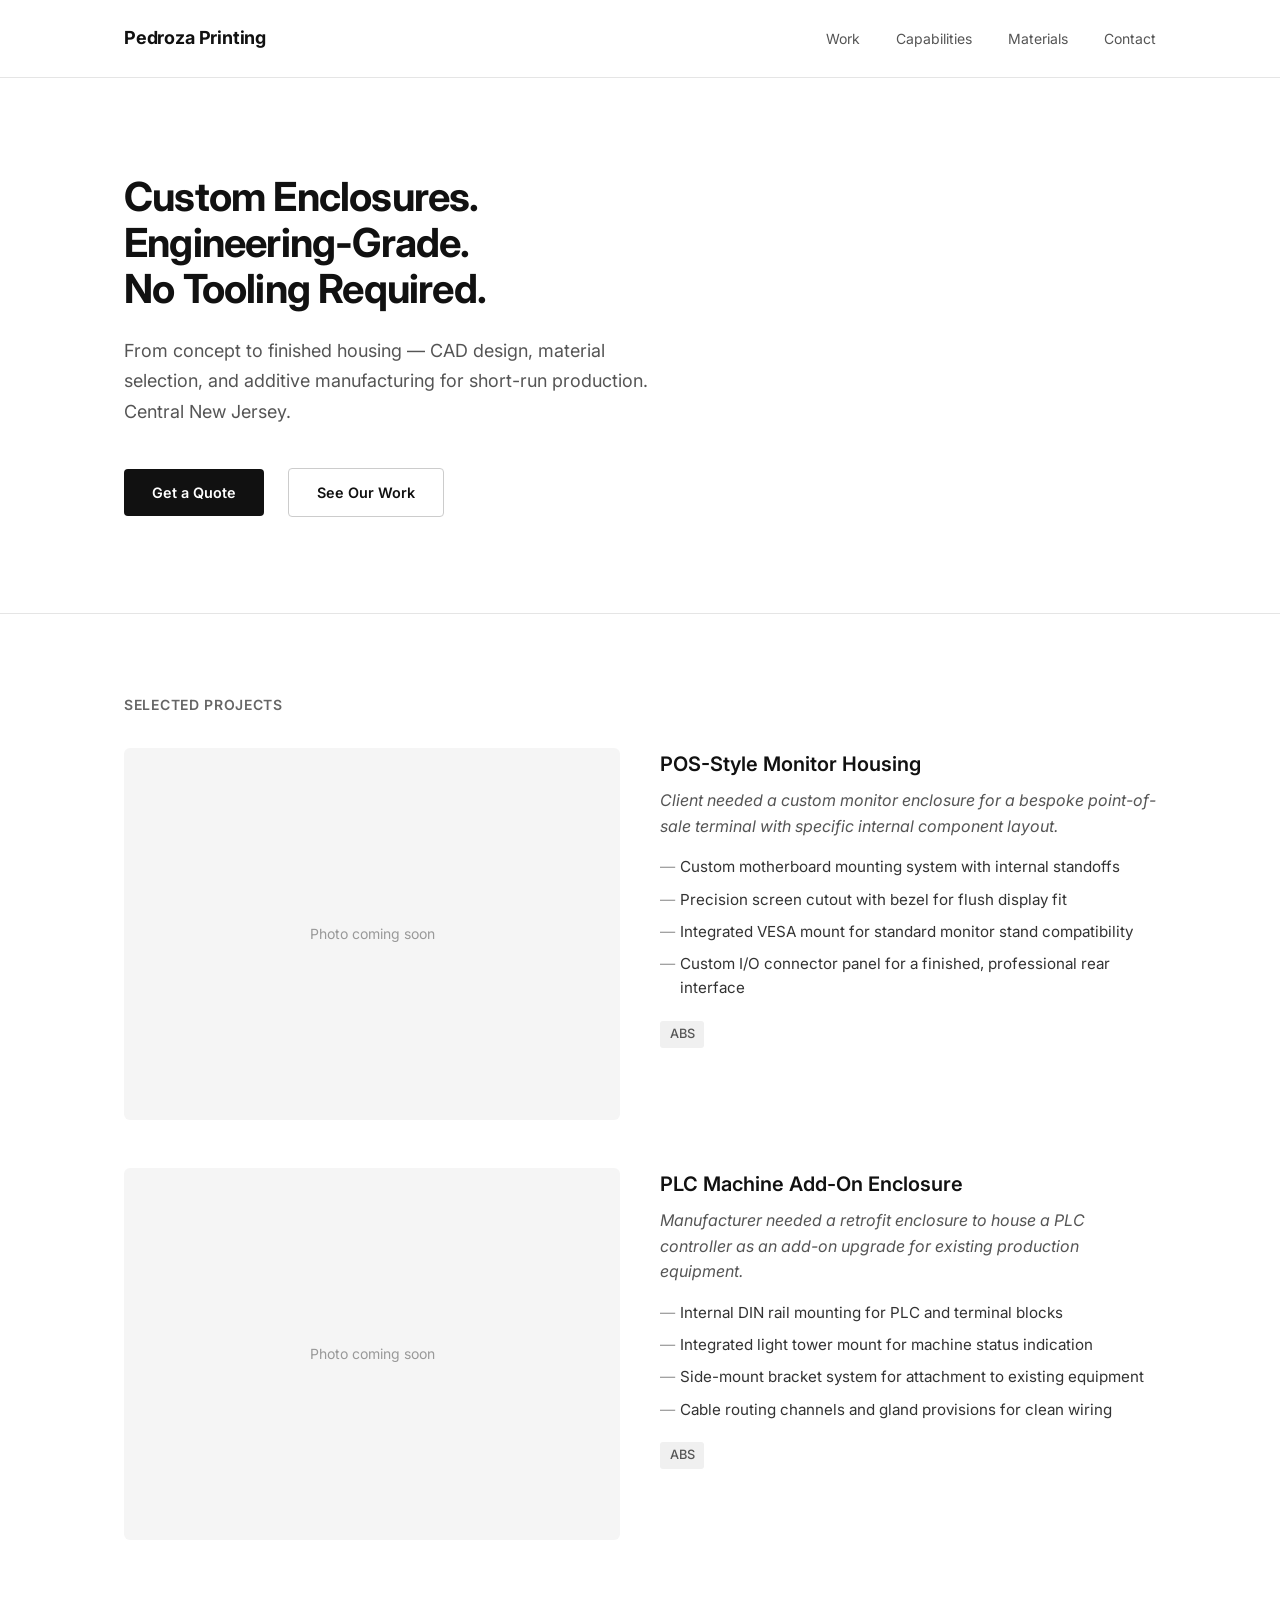
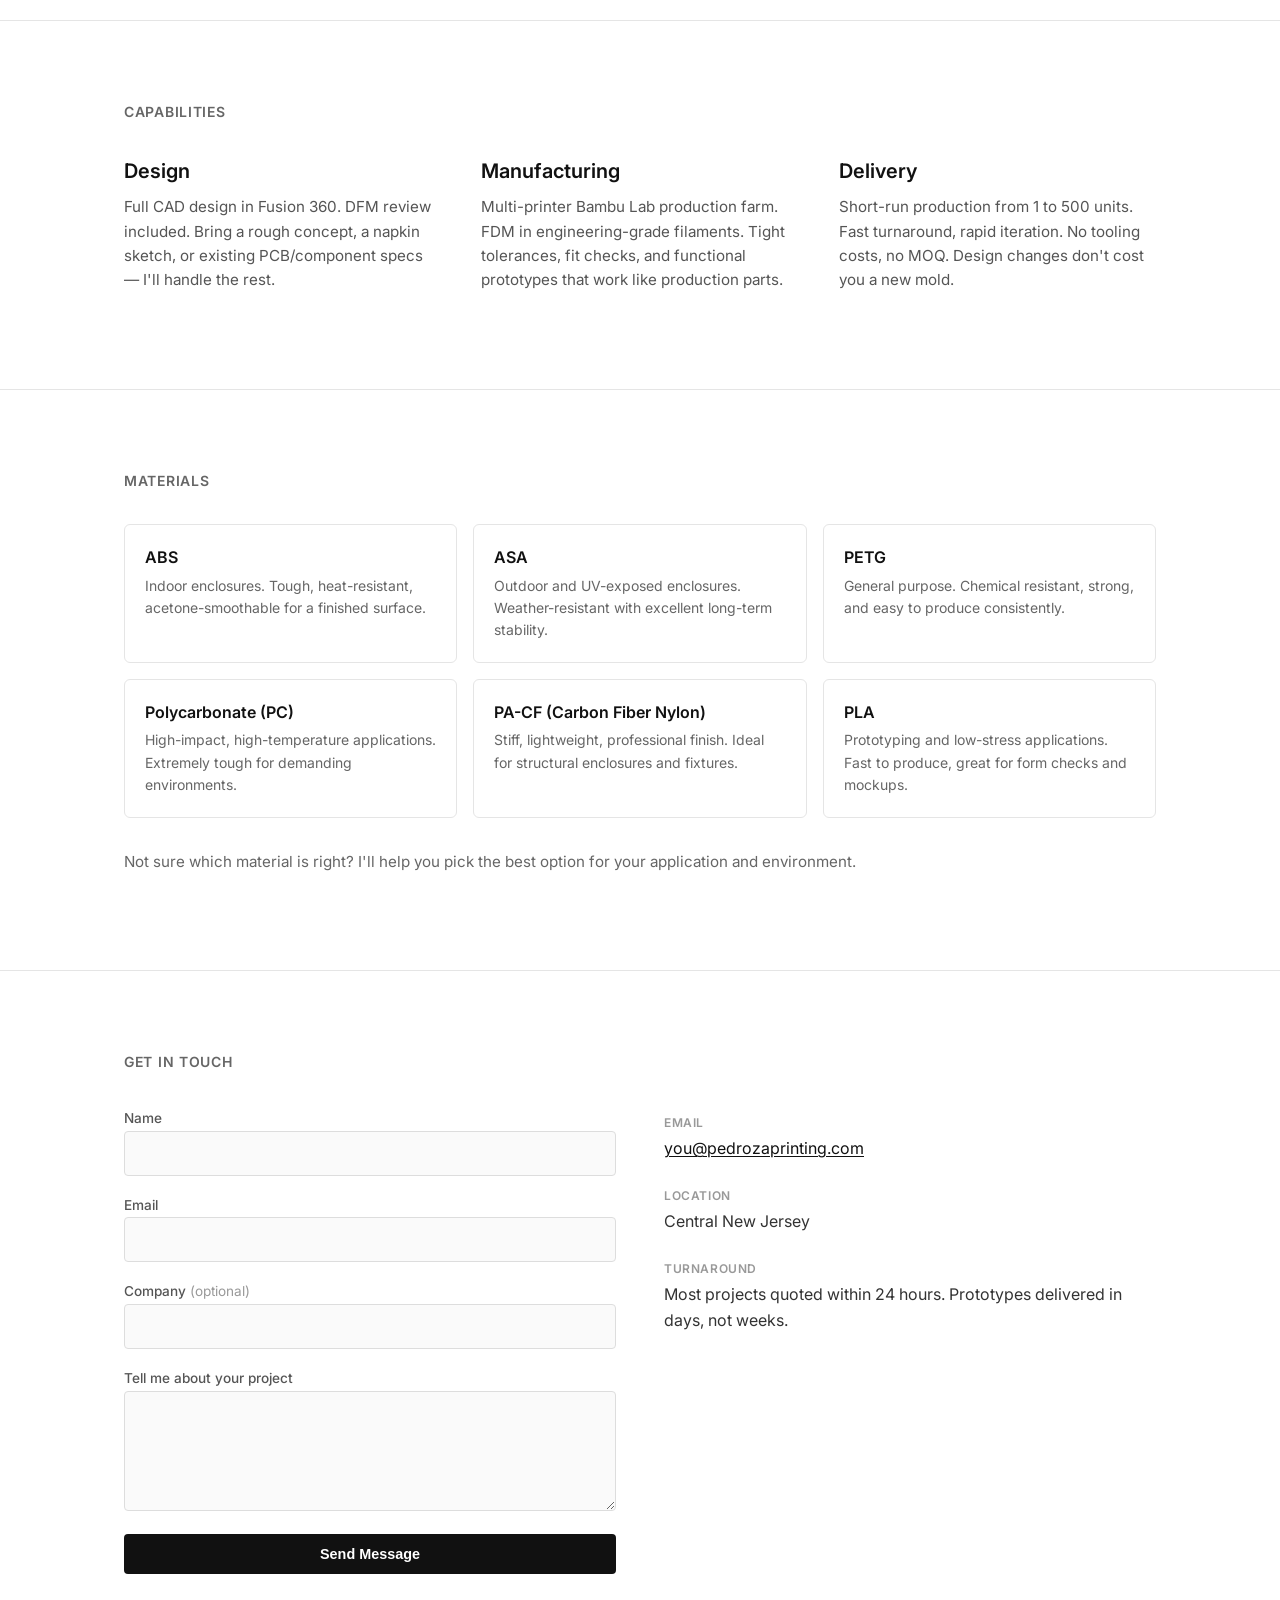
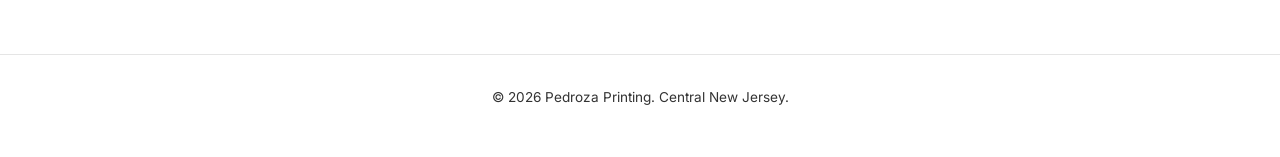
==== index.html @ 91ef7838 "Add portfolio site — all sections with placeholder case studies" ====
<!DOCTYPE html>
<html lang="en">
<head>
  <meta charset="UTF-8">
  <meta name="viewport" content="width=device-width, initial-scale=1.0">
  <title>Pedroza Printing — Custom Electronic Enclosures</title>
  <meta name="description" content="Engineering-grade custom enclosures. CAD design, material selection, and additive manufacturing for short-run production. Central New Jersey.">
  <link rel="preconnect" href="https://fonts.googleapis.com">
  <link rel="preconnect" href="https://fonts.gstatic.com" crossorigin>
  <link href="https://fonts.googleapis.com/css2?family=Inter:wght@400;500;600;700&display=swap" rel="stylesheet">
  <link rel="stylesheet" href="assets/style.css">
</head>
<body>

  <!-- HEADER -->
  <header>
    <div class="container">
      <a href="#" class="logo">Pedroza Printing</a>
      <nav>
        <a href="#work">Work</a>
        <a href="#capabilities">Capabilities</a>
        <a href="#materials">Materials</a>
        <a href="#contact">Contact</a>
      </nav>
    </div>
  </header>

  <!-- HERO -->
  <section class="hero">
    <div class="container">
      <h1>Custom Enclosures.<br>Engineering-Grade.<br>No Tooling Required.</h1>
      <p class="subhead">From concept to finished housing — CAD design, material selection, and additive manufacturing for short-run production. Central New Jersey.</p>
      <div class="hero-actions">
        <a href="#contact" class="btn btn-primary">Get a Quote</a>
        <a href="#work" class="btn btn-secondary">See Our Work</a>
      </div>
    </div>
  </section>

  <!-- CASE STUDIES -->
  <section id="work">
    <div class="container">
      <h2>Selected Projects</h2>
      <div class="case-studies-grid">

        <!-- Case Study 1: POS Monitor Housing -->
        <article class="case-study">
          <div class="case-study-image">
            <!-- Replace with: <img src="assets/projects/pos-monitor.jpg" alt="POS monitor housing"> -->
            Photo coming soon
          </div>
          <div class="case-study-body">
            <h3>POS-Style Monitor Housing</h3>
            <p class="problem">Client needed a custom monitor enclosure for a bespoke point-of-sale terminal with specific internal component layout.</p>
            <ul>
              <li>Custom motherboard mounting system with internal standoffs</li>
              <li>Precision screen cutout with bezel for flush display fit</li>
              <li>Integrated VESA mount for standard monitor stand compatibility</li>
              <li>Custom I/O connector panel for a finished, professional rear interface</li>
            </ul>
            <span class="material-tag">ABS</span>
          </div>
        </article>

        <!-- Case Study 2: PLC Din-Rail Enclosure -->
        <article class="case-study">
          <div class="case-study-image">
            <!-- Replace with: <img src="assets/projects/plc-enclosure.jpg" alt="PLC din-rail enclosure"> -->
            Photo coming soon
          </div>
          <div class="case-study-body">
            <h3>PLC Machine Add-On Enclosure</h3>
            <p class="problem">Manufacturer needed a retrofit enclosure to house a PLC controller as an add-on upgrade for existing production equipment.</p>
            <ul>
              <li>Internal DIN rail mounting for PLC and terminal blocks</li>
              <li>Integrated light tower mount for machine status indication</li>
              <li>Side-mount bracket system for attachment to existing equipment</li>
              <li>Cable routing channels and gland provisions for clean wiring</li>
            </ul>
            <span class="material-tag">ABS</span>
          </div>
        </article>

        <!-- To add a new case study, copy an <article class="case-study"> block above and fill in your project details. -->

      </div>
    </div>
  </section>

  <!-- CAPABILITIES -->
  <section id="capabilities">
    <div class="container">
      <h2>Capabilities</h2>
      <div class="capabilities-grid">
        <div class="capability">
          <h3>Design</h3>
          <p>Full CAD design in Fusion 360. DFM review included. Bring a rough concept, a napkin sketch, or existing PCB/component specs — I'll handle the rest.</p>
        </div>
        <div class="capability">
          <h3>Manufacturing</h3>
          <p>Multi-printer Bambu Lab production farm. FDM in engineering-grade filaments. Tight tolerances, fit checks, and functional prototypes that work like production parts.</p>
        </div>
        <div class="capability">
          <h3>Delivery</h3>
          <p>Short-run production from 1 to 500 units. Fast turnaround, rapid iteration. No tooling costs, no MOQ. Design changes don't cost you a new mold.</p>
        </div>
      </div>
    </div>
  </section>

  <!-- MATERIALS -->
  <section id="materials">
    <div class="container">
      <h2>Materials</h2>
      <div class="materials-grid">
        <div class="material-card">
          <h3>ABS</h3>
          <p>Indoor enclosures. Tough, heat-resistant, acetone-smoothable for a finished surface.</p>
        </div>
        <div class="material-card">
          <h3>ASA</h3>
          <p>Outdoor and UV-exposed enclosures. Weather-resistant with excellent long-term stability.</p>
        </div>
        <div class="material-card">
          <h3>PETG</h3>
          <p>General purpose. Chemical resistant, strong, and easy to produce consistently.</p>
        </div>
        <div class="material-card">
          <h3>Polycarbonate (PC)</h3>
          <p>High-impact, high-temperature applications. Extremely tough for demanding environments.</p>
        </div>
        <div class="material-card">
          <h3>PA-CF (Carbon Fiber Nylon)</h3>
          <p>Stiff, lightweight, professional finish. Ideal for structural enclosures and fixtures.</p>
        </div>
        <div class="material-card">
          <h3>PLA</h3>
          <p>Prototyping and low-stress applications. Fast to produce, great for form checks and mockups.</p>
        </div>
      </div>
      <p class="materials-note">Not sure which material is right? I'll help you pick the best option for your application and environment.</p>
    </div>
  </section>

  <!-- CONTACT -->
  <section id="contact">
    <div class="container">
      <h2>Get in Touch</h2>
      <div class="contact-grid">
        <form class="contact-form" action="https://formspree.io/f/YOUR_FORM_ID" method="POST">
          <div>
            <label for="name">Name</label>
            <input type="text" id="name" name="name" required>
          </div>
          <div>
            <label for="email">Email</label>
            <input type="email" id="email" name="email" required>
          </div>
          <div>
            <label for="company">Company <span style="color:#999; font-weight:400;">(optional)</span></label>
            <input type="text" id="company" name="company">
          </div>
          <div>
            <label for="message">Tell me about your project</label>
            <textarea id="message" name="message" required></textarea>
          </div>
          <button type="submit" class="btn btn-primary" style="border:none; cursor:pointer;">Send Message</button>
        </form>
        <div class="contact-info">
          <div>
            <p class="label">Email</p>
            <p><a href="mailto:you@pedrozaprinting.com">you@pedrozaprinting.com</a></p>
          </div>
          <div>
            <p class="label">Location</p>
            <p>Central New Jersey</p>
          </div>
          <div>
            <p class="label">Turnaround</p>
            <p>Most projects quoted within 24 hours. Prototypes delivered in days, not weeks.</p>
          </div>
        </div>
      </div>
    </div>
  </section>

  <!-- FOOTER -->
  <footer>
    <div class="container">
      <p>&copy; 2026 Pedroza Printing. Central New Jersey.</p>
    </div>
  </footer>

</body>
</html>
---- assets/style.css ----
/* ============================================
   Pedroza Printing — Site Styles
   Clean/minimal. White bg, black text.
   ============================================ */

/* --- Reset & Base --- */
*, *::before, *::after {
  box-sizing: border-box;
  margin: 0;
  padding: 0;
}

html {
  scroll-behavior: smooth;
}

body {
  font-family: 'Inter', -apple-system, BlinkMacSystemFont, 'Segoe UI', Roboto, sans-serif;
  color: #111;
  background: #fff;
  line-height: 1.6;
  -webkit-font-smoothing: antialiased;
}

img {
  max-width: 100%;
  display: block;
}

a {
  color: #111;
  text-decoration: underline;
  text-underline-offset: 2px;
}

/* --- Layout --- */
.container {
  max-width: 1080px;
  margin: 0 auto;
  padding: 0 1.5rem;
}

section {
  padding: 5rem 0;
}

section + section {
  border-top: 1px solid #e5e5e5;
}

/* --- Typography --- */
h1 {
  font-size: 2.5rem;
  font-weight: 700;
  line-height: 1.15;
  letter-spacing: -0.02em;
}

h2 {
  font-size: 0.875rem;
  font-weight: 600;
  margin-bottom: 2rem;
  text-transform: uppercase;
  letter-spacing: 0.05em;
  color: #666;
}

h3 {
  font-size: 1.25rem;
  font-weight: 600;
  margin-bottom: 0.5rem;
}

p {
  margin-bottom: 1rem;
  color: #333;
}

/* --- Header / Nav --- */
header {
  padding: 1.5rem 0;
  border-bottom: 1px solid #e5e5e5;
}

header .container {
  display: flex;
  justify-content: space-between;
  align-items: center;
}

.logo {
  font-size: 1.125rem;
  font-weight: 700;
  text-decoration: none;
  letter-spacing: -0.01em;
  color: #111;
}

nav a {
  margin-left: 2rem;
  font-size: 0.875rem;
  color: #555;
  text-decoration: none;
}

nav a:hover {
  color: #111;
}

/* --- Hero --- */
.hero {
  padding: 6rem 0;
  border-top: none;
}

.hero h1 {
  max-width: 640px;
  margin-bottom: 1.5rem;
}

.hero .subhead {
  max-width: 540px;
  font-size: 1.125rem;
  color: #555;
  margin-bottom: 2.5rem;
  line-height: 1.7;
}

.hero-actions {
  display: flex;
  gap: 1.5rem;
  align-items: center;
}

/* --- Buttons --- */
.btn {
  display: inline-block;
  padding: 0.75rem 1.75rem;
  font-size: 0.9rem;
  font-weight: 600;
  text-decoration: none;
  border-radius: 4px;
  transition: opacity 0.15s;
}

.btn:hover {
  opacity: 0.85;
}

.btn-primary {
  background: #111;
  color: #fff;
}

.btn-secondary {
  background: transparent;
  color: #111;
  border: 1px solid #ccc;
}

/* --- Case Studies --- */
.case-studies-grid {
  display: grid;
  grid-template-columns: 1fr;
  gap: 3rem;
}

.case-study {
  display: grid;
  grid-template-columns: 1fr 1fr;
  gap: 2.5rem;
  align-items: start;
}

.case-study-image {
  background: #f5f5f5;
  border-radius: 6px;
  aspect-ratio: 4 / 3;
  display: flex;
  align-items: center;
  justify-content: center;
  color: #999;
  font-size: 0.875rem;
  overflow: hidden;
}

.case-study-image img {
  width: 100%;
  height: 100%;
  object-fit: cover;
}

.case-study-body h3 {
  font-size: 1.25rem;
  margin-bottom: 0.5rem;
}

.case-study-body .problem {
  color: #555;
  font-style: italic;
  margin-bottom: 1rem;
}

.case-study-body ul {
  list-style: none;
  padding: 0;
}

.case-study-body ul li {
  padding-left: 1.25rem;
  position: relative;
  margin-bottom: 0.5rem;
  color: #333;
  font-size: 0.95rem;
}

.case-study-body ul li::before {
  content: "—";
  position: absolute;
  left: 0;
  color: #999;
}

.material-tag {
  display: inline-block;
  padding: 0.2rem 0.6rem;
  background: #f0f0f0;
  border-radius: 3px;
  font-size: 0.8rem;
  font-weight: 500;
  margin-top: 0.75rem;
  color: #555;
}

/* --- Capabilities --- */
.capabilities-grid {
  display: grid;
  grid-template-columns: repeat(3, 1fr);
  gap: 2.5rem;
}

.capability h3 {
  margin-bottom: 0.5rem;
}

.capability p {
  font-size: 0.95rem;
  color: #555;
}

/* --- Materials --- */
.materials-grid {
  display: grid;
  grid-template-columns: repeat(auto-fill, minmax(280px, 1fr));
  gap: 1rem;
}

.material-card {
  padding: 1.25rem;
  border: 1px solid #e5e5e5;
  border-radius: 6px;
}

.material-card h3 {
  font-size: 1rem;
  margin-bottom: 0.25rem;
}

.material-card p {
  font-size: 0.875rem;
  color: #666;
  margin-bottom: 0;
}

.materials-note {
  margin-top: 2rem;
  color: #666;
  font-size: 0.95rem;
}

/* --- Contact --- */
.contact-grid {
  display: grid;
  grid-template-columns: 1fr 1fr;
  gap: 3rem;
}

.contact-form {
  display: flex;
  flex-direction: column;
  gap: 1rem;
}

.contact-form label {
  font-size: 0.85rem;
  font-weight: 500;
  color: #555;
  margin-bottom: 0.25rem;
}

.contact-form input,
.contact-form textarea {
  width: 100%;
  padding: 0.75rem;
  border: 1px solid #ddd;
  border-radius: 4px;
  font-family: inherit;
  font-size: 0.95rem;
  color: #111;
  background: #fafafa;
}

.contact-form input:focus,
.contact-form textarea:focus {
  outline: none;
  border-color: #111;
  background: #fff;
}

.contact-form textarea {
  min-height: 120px;
  resize: vertical;
}

.contact-info {
  padding-top: 0.5rem;
}

.contact-info p {
  margin-bottom: 1.5rem;
}

.contact-info .label {
  font-size: 0.75rem;
  font-weight: 600;
  text-transform: uppercase;
  letter-spacing: 0.05em;
  color: #999;
  margin-bottom: 0.25rem;
}

/* --- Footer --- */
footer {
  padding: 2rem 0;
  border-top: 1px solid #e5e5e5;
  text-align: center;
  color: #999;
  font-size: 0.85rem;
}

/* --- Responsive --- */
@media (max-width: 768px) {
  h1 {
    font-size: 1.75rem;
  }

  section {
    padding: 3rem 0;
  }

  .hero {
    padding: 4rem 0;
  }

  .case-study {
    grid-template-columns: 1fr;
    gap: 1.5rem;
  }

  .capabilities-grid {
    grid-template-columns: 1fr;
    gap: 1.5rem;
  }

  .contact-grid {
    grid-template-columns: 1fr;
    gap: 2rem;
  }

  nav a {
    margin-left: 1rem;
  }
}
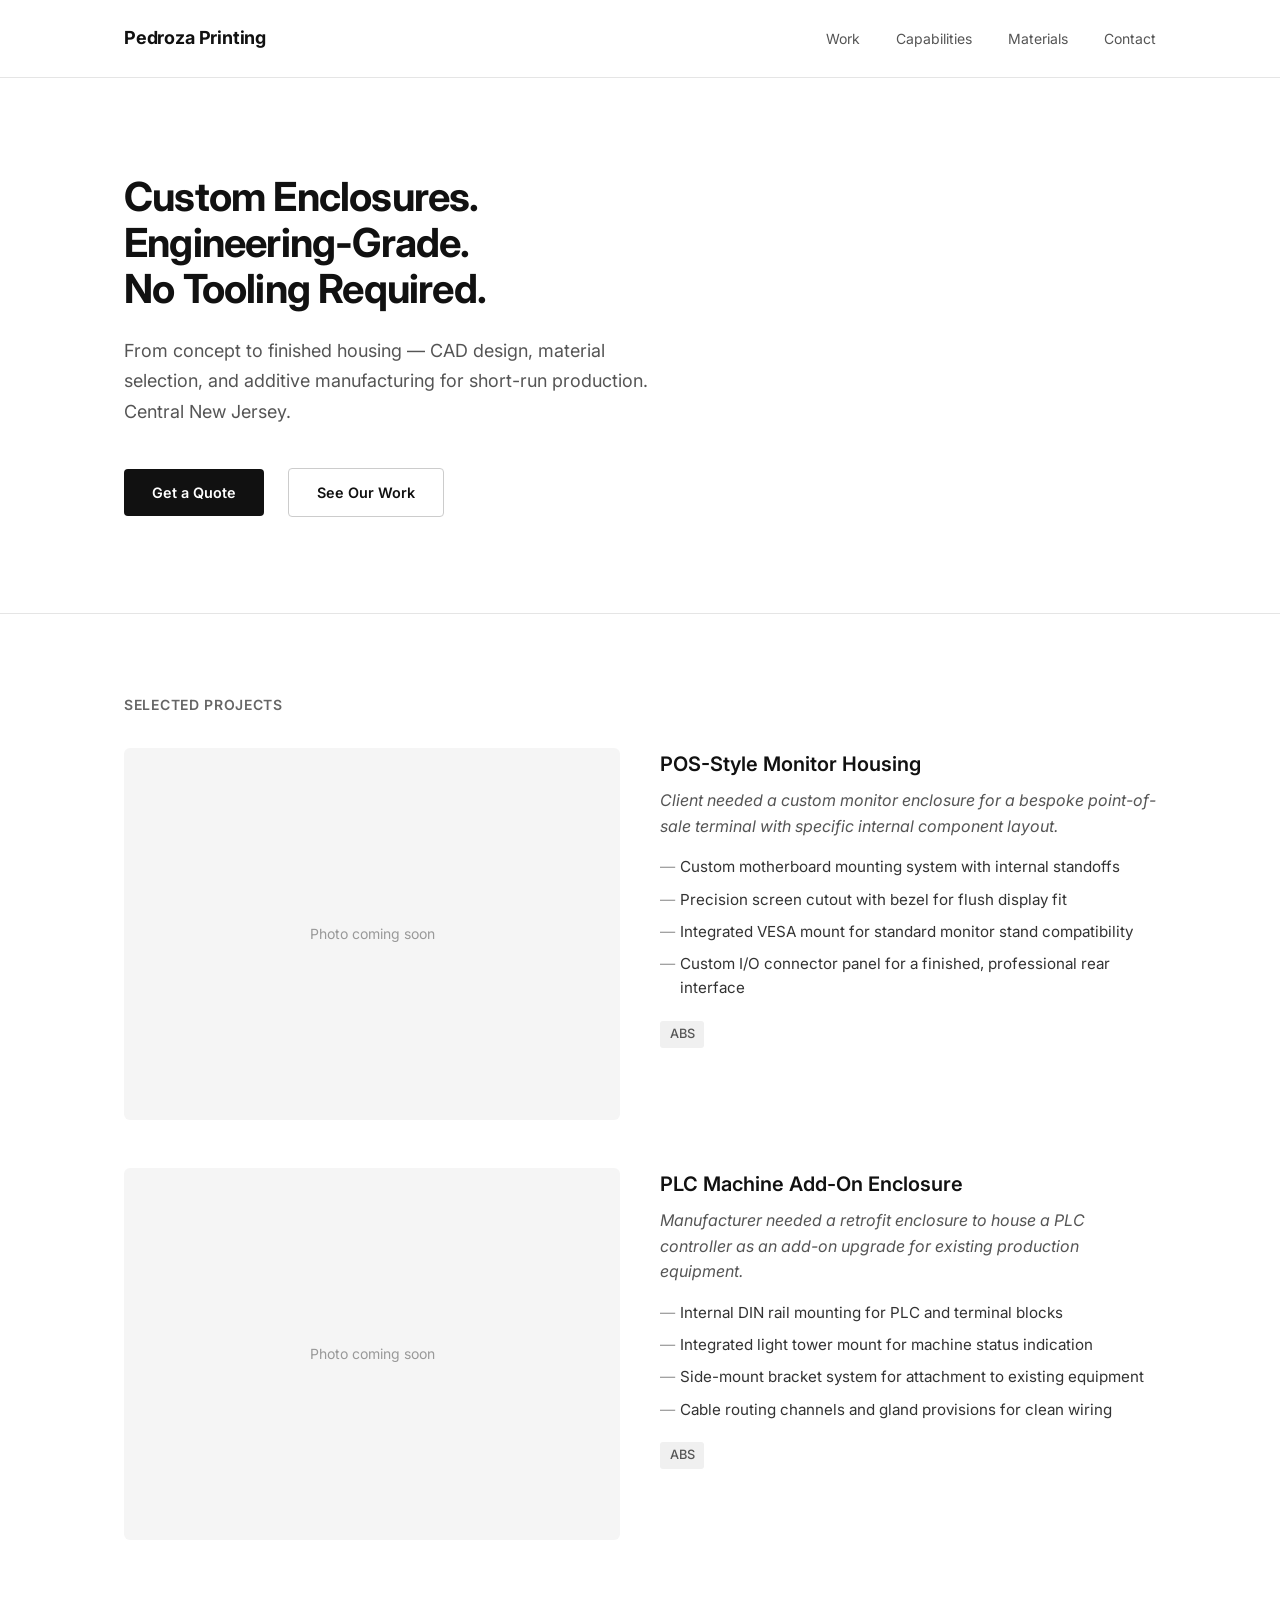
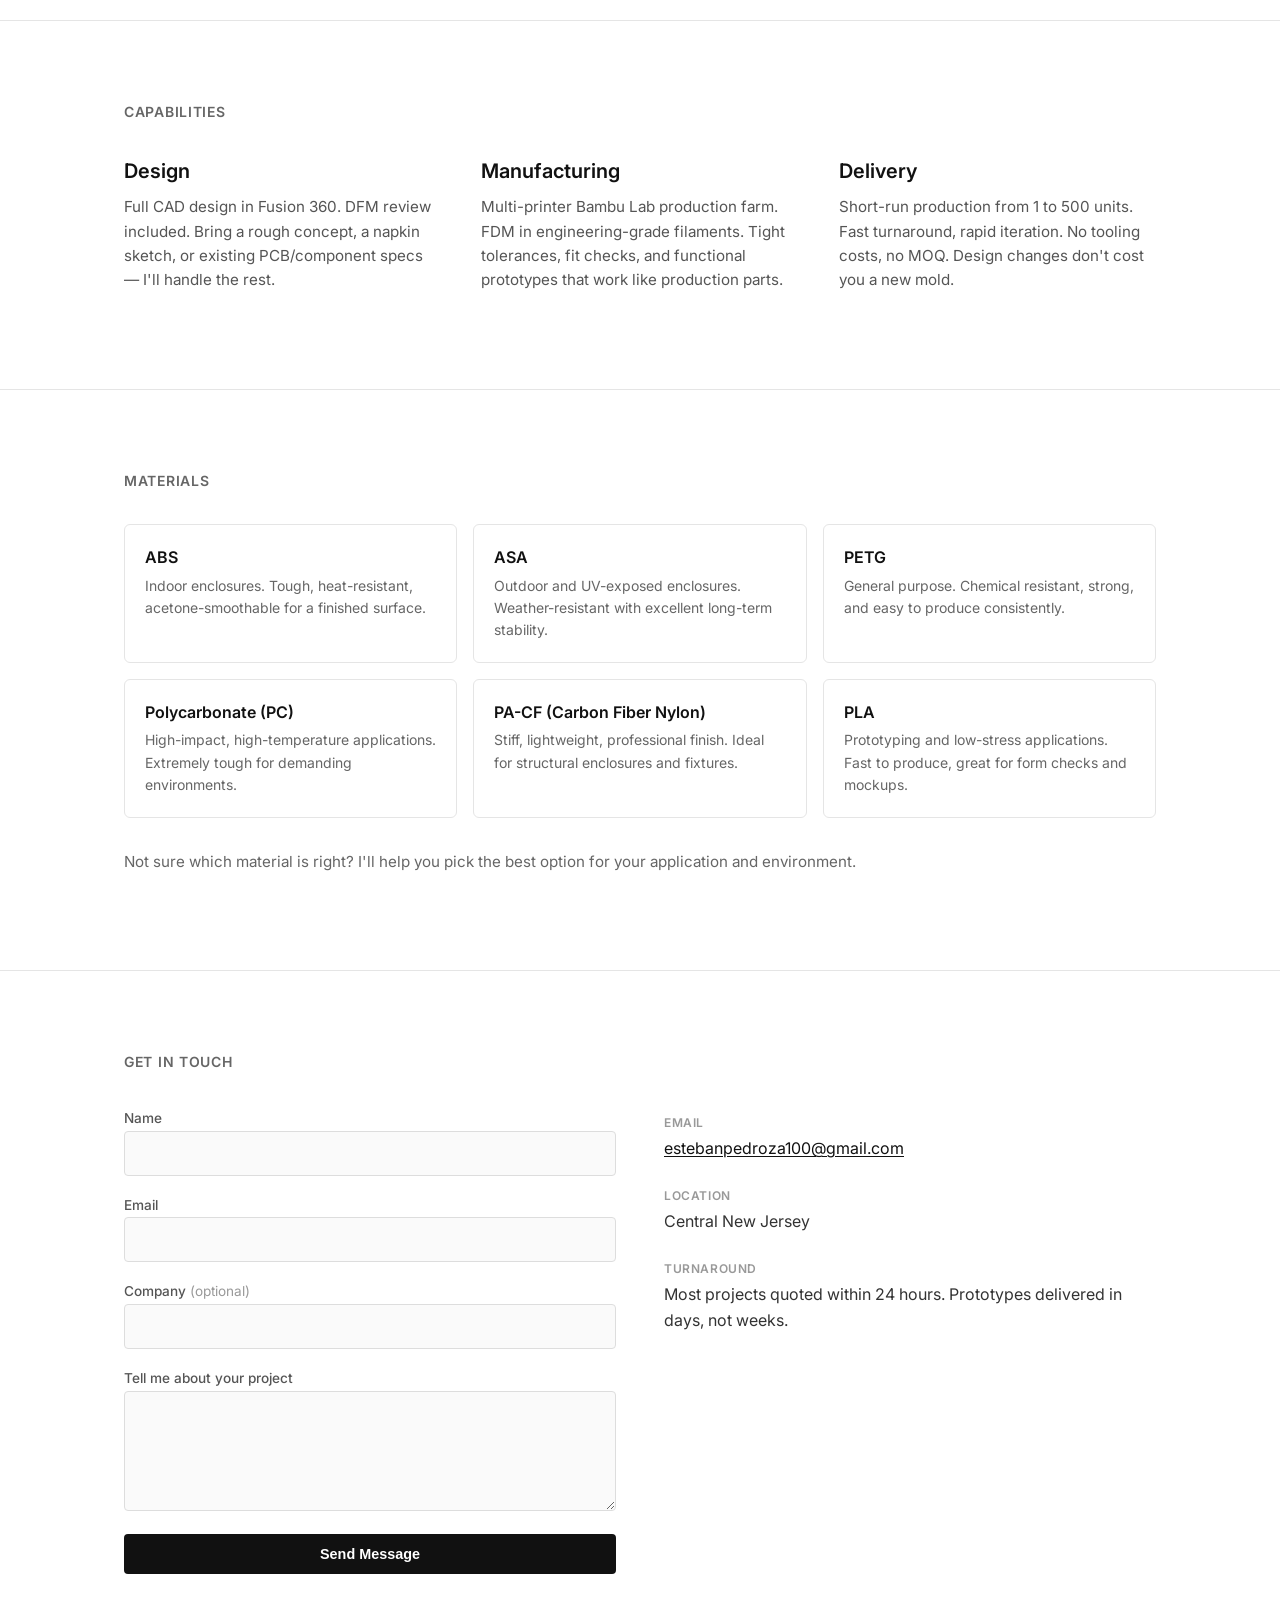
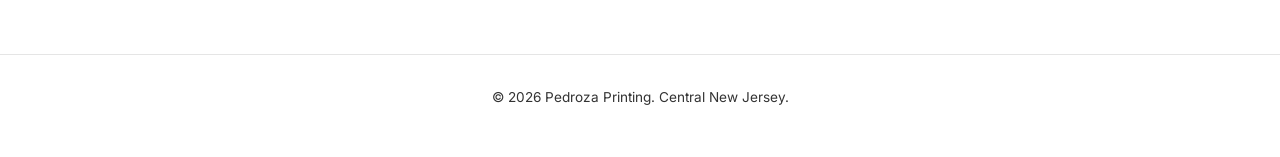
==== commit 03177db7: "Wire up live email, contact form, and GitHub Pages URL" ====
--- a/index.html
+++ b/index.html
@@ -147,7 +147,7 @@
     <div class="container">
       <h2>Get in Touch</h2>
       <div class="contact-grid">
-        <form class="contact-form" action="https://formspree.io/f/YOUR_FORM_ID" method="POST">
+        <form class="contact-form" action="https://formsubmit.co/estebanpedroza100@gmail.com" method="POST">
           <div>
             <label for="name">Name</label>
             <input type="text" id="name" name="name" required>
@@ -169,7 +169,7 @@
         <div class="contact-info">
           <div>
             <p class="label">Email</p>
-            <p><a href="mailto:you@pedrozaprinting.com">you@pedrozaprinting.com</a></p>
+            <p><a href="mailto:estebanpedroza100@gmail.com">estebanpedroza100@gmail.com</a></p>
           </div>
           <div>
             <p class="label">Location</p>
